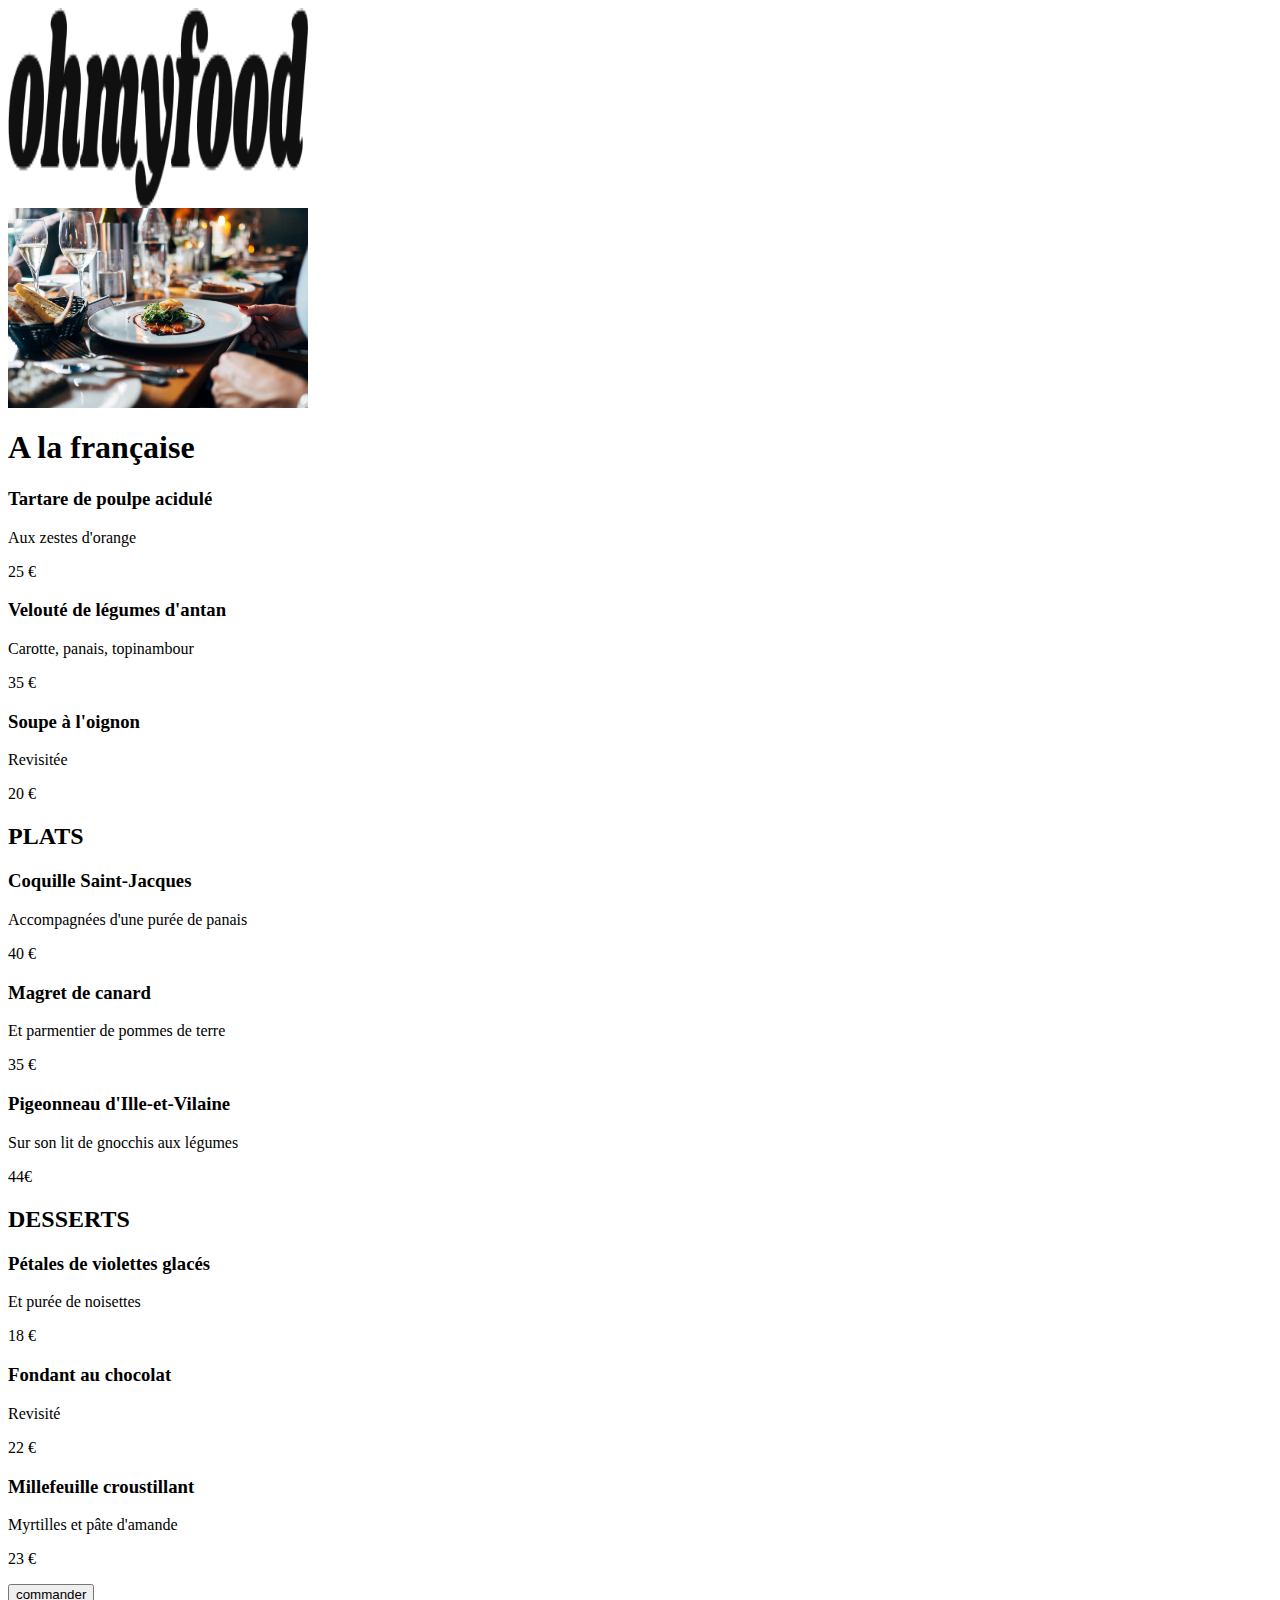
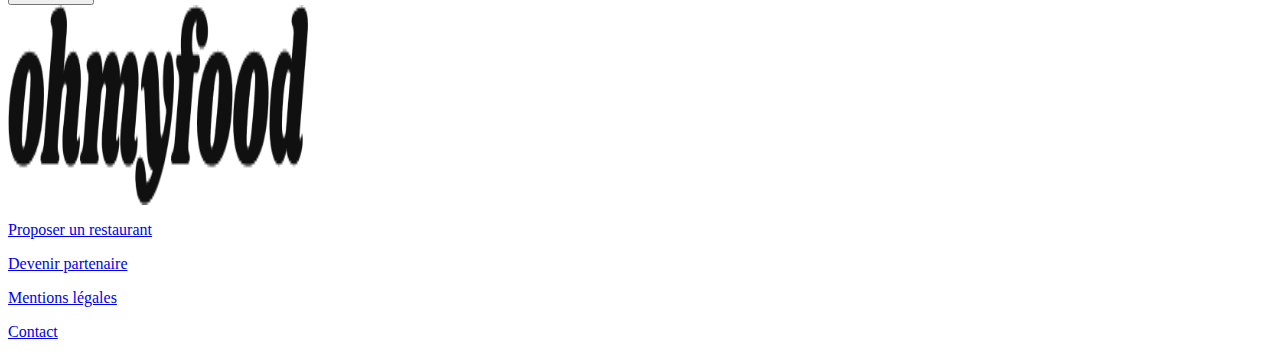
==== alafrancaise.html @ e3f1660a "first commit" ====
<html lang="fr">
    <head>
        <meta charset="utf-8">
        <title>ohmyfood</title>
        <link rel="preconnect" href="https://fonts.googleapis.com">
        <link rel="preconnect" href="https://fonts.gstatic.com" crossorigin>
        <link href="https://fonts.googleapis.com/css2?family=Roboto:ital,wght@0,100..900;1,100..900&display=swap" rel="stylesheet">
        <link rel="preconnect" href="https://fonts.googleapis.com">
        <link rel="preconnect" href="https://fonts.gstatic.com" crossorigin>
        <link href="https://fonts.googleapis.com/css2?family=Roboto:ital,wght@0,100..900;1,100..900&family=Shrikhand&display=swap" rel="stylesheet">
        <link rel="stylesheet" href="https://cdnjs.cloudflare.com/ajax/libs/font-awesome/6.2.1/css/all.min.css"
        integrity="sha512-MV7K8+y+gLIBoVD59lQIYicR65iaqukzvf/nwasF0nqhPay5w/9lJmVM2hMDcnK1OnMGCdVK+iQrJ7lzPJQd1w=="
        crossorigin="anonymous" referrerpolicy="no-referrer">
        <link rel="stylesheet" href="./css/style.css">
    </head>
    <body>
        <header class="header">
            <nav>
                <div class="arrow">
                    <a href="./index.html"><i class="fa-solid fa-arrow-left"></i></a>
                </div>
                <div class="logo">
                    <img src="./images/logo/ohmyfood.png">
                </div>
                <div>
                    <img src="./images/restaurants/jay-wennington-N_Y88TWmGwA-unsplash.jpg">
                </div>
            </nav>
        </header>
        <main class="a-la-francaise">
            <h1>A la française <i class="fa-regular fa-heart"></i></h1>
            <section class="entrees">
                <article class="card">
                    <div class="card-content">
                        <h3 class="card-title">Tartare de poulpe acidulé</h3>
                        <p>Aux zestes d'orange</p>
                    </div>
                    <div class="price">
                        <p>25 €</p>
                    </div>
                </article>
                <article class="card">
                    <div class="card-content">
                        <h3 class="card-title">Velouté de légumes d'antan</h3>
                        <p>Carotte, panais, topinambour</p>
                    </div>
                    <div class="price">
                        <p>35 €</p>
                    </div>
                </article>
                <article class="card">
                    <div class="card-content">
                        <h3 class="card-title">Soupe à l'oignon</h3>
                        <p>Revisitée</p>
                    </div>
                    <div class="price">
                        <p>20 €</p>
                    </div>
                </article>
            </section>
            <section class="plats">
                <h2>PLATS</h2>
                <article class="card">
                    <div class="card-content">
                        <h3 class="card-title">Coquille Saint-Jacques</h3>
                        <p>Accompagnées d'une purée de panais</p>
                    </div>
                    <div class="price">
                        <p>40 €</p>
                    </div>
                </article>
                <article class="card">
                    <div class="card-content">
                        <h3 class="card-title">Magret de canard</h3>
                        <p>Et parmentier de pommes de terre</p>
                    </div>
                    <div class="price">
                        <p>35 €</p>
                    </div>
                </article>
                <article class="card">
                    <div class="card-content">
                        <h3 class="card-title">Pigeonneau d'Ille-et-Vilaine</h3>
                        <p>Sur son lit de gnocchis aux légumes</p>
                    </div>
                    <div class="price">
                        <p>44€</p>
                    </div>
                </article>
            </section>
            <section class="desserts">
                <h2>DESSERTS</h2>
                <article class="card">
                    <div class="card-content">
                        <h3 class="card-title">Pétales de violettes glacés</h3>
                        <p>Et purée de noisettes</p>
                    </div>
                    <div class="price">
                        <p>18 €</p>
                    </div>
                </article>
                <article class="card">
                    <div class="card-content">
                        <h3 class="card-title">Fondant au chocolat</h3>
                        <p>Revisité</p>
                    </div>
                    <div class="price">
                        <p>22 €</p>
                    </div>
                </article>
                <article class="card">
                    <div class="card-content">
                        <h3 class="card-title">Millefeuille croustillant</h3>
                        <p>Myrtilles et pâte d'amande</p>
                    </div>
                    <div class="price">
                        <p>23 €</p>
                    </div>
                </article>
            </section>
        <button class="commander">commander</button>
    </main>
    <footer>
        <div class="logo">
            <img src="./images/logo/ohmyfood.png" alt="logo ohmyfood">
        </div>
        <div class="direction">
            <p><a href="#"><i class="fa-solid fa-utensils"></i>Proposer un restaurant</a></p>
            <p><a href="#"><i class="fa-solid fa-handshake-angle"></i>Devenir partenaire</a></p>
            <p><a href="#">Mentions légales</a></p>
            <p><a href="#">Contact</a></p>
        </div>
    </footer>
</body>
</html>
---- css/style.css ----
:root {
    --main-bg-color: #F3F3F3;
    --main-linear-color: linear-gradient(#FF79DA #9356DC);
    --main-green-color: #99E2D0;
    --main-purple-color: #9356DC;
    --main-green-font: #008766;
}

.card img{
    width: 150px;
    height: 150px;
}

img {
    width: 300px;
    height: 200px;
}
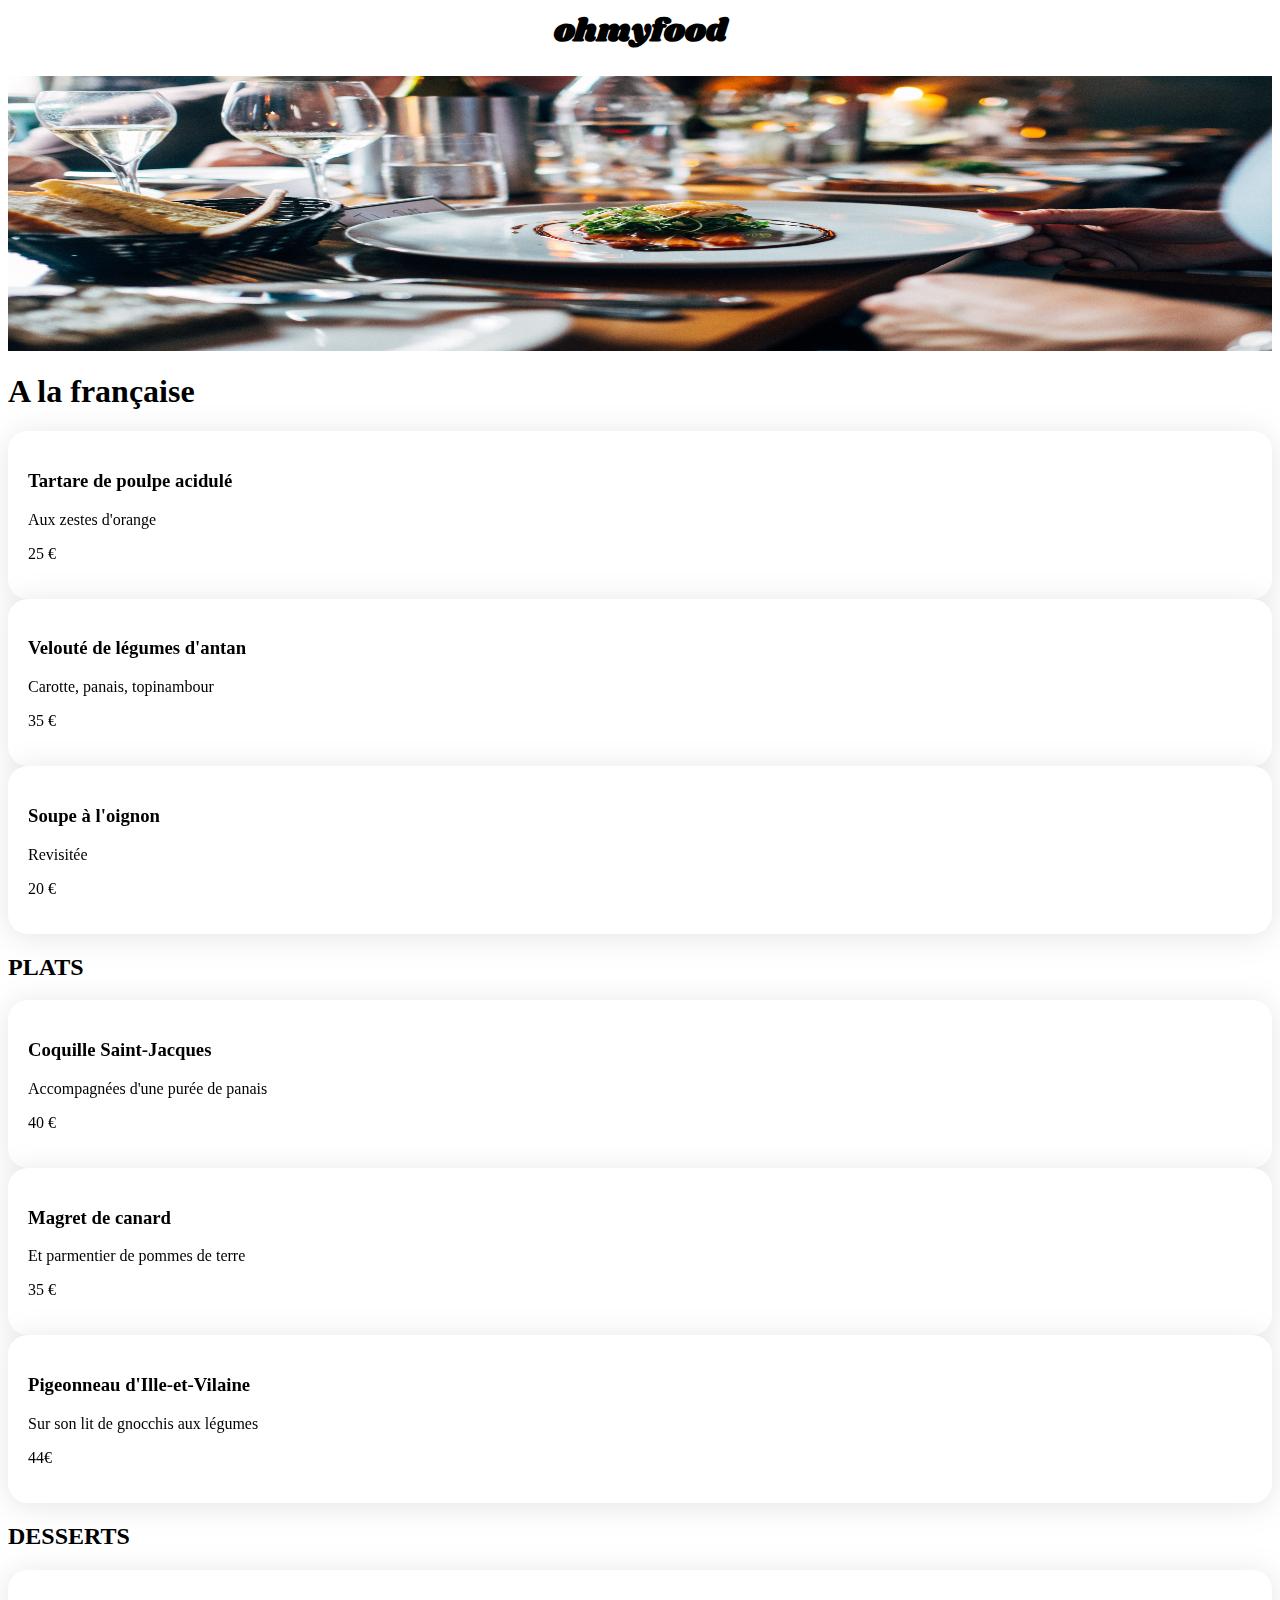
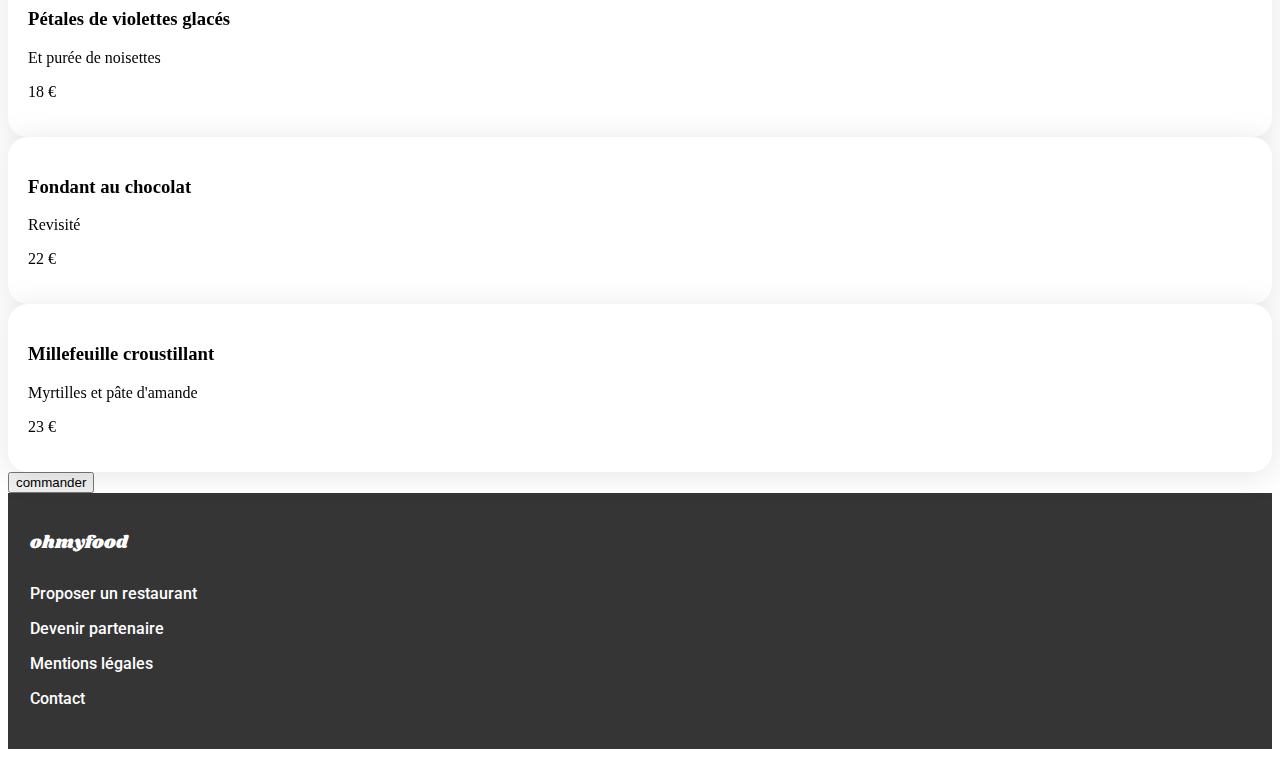
==== commit bb627db0: "ajoute page html et suite scss" ====
--- a/alafrancaise.html
+++ b/alafrancaise.html
@@ -11,7 +11,7 @@
         <link rel="stylesheet" href="https://cdnjs.cloudflare.com/ajax/libs/font-awesome/6.2.1/css/all.min.css"
         integrity="sha512-MV7K8+y+gLIBoVD59lQIYicR65iaqukzvf/nwasF0nqhPay5w/9lJmVM2hMDcnK1OnMGCdVK+iQrJ7lzPJQd1w=="
         crossorigin="anonymous" referrerpolicy="no-referrer">
-        <link rel="stylesheet" href="./css/style.css">
+        <link rel="stylesheet" href="./scss/style.css" type="text/css">
     </head>
     <body>
         <header class="header">
@@ -20,14 +20,14 @@
                     <a href="./index.html"><i class="fa-solid fa-arrow-left"></i></a>
                 </div>
                 <div class="logo">
-                    <img src="./images/logo/ohmyfood.png">
+                    <h1 class="header-title">ohmyfood</h1>
                 </div>
                 <div>
                     <img src="./images/restaurants/jay-wennington-N_Y88TWmGwA-unsplash.jpg">
                 </div>
             </nav>
         </header>
-        <main class="a-la-francaise">
+        <main class="a-la-francaise restaurant-card">
             <h1>A la française <i class="fa-regular fa-heart"></i></h1>
             <section class="entrees">
                 <article class="card">
@@ -120,9 +120,9 @@
             </section>
         <button class="commander">commander</button>
     </main>
-    <footer>
-        <div class="logo">
-            <img src="./images/logo/ohmyfood.png" alt="logo ohmyfood">
+    <footer class="footer">
+        <div>
+            <h1 class="footer-title">ohmyfood</h1>
         </div>
         <div class="direction">
             <p><a href="#"><i class="fa-solid fa-utensils"></i>Proposer un restaurant</a></p>
--- a/scss/style.css
+++ b/scss/style.css
@@ -0,0 +1,178 @@
+.btn {
+  padding: 0px 15px 0px 5px;
+  height: 50px;
+  border: none;
+  border-radius: 25px;
+  background: linear-gradient(to bottom, #FF79DA, #9356DC);
+  color: #FFFFFF;
+  font-size: 16px;
+  font-family: "roboto", sans-serif;
+  filter: drop-shadow(0px 3px 15px rgba(0, 0, 0, 0.1));
+  display: flex;
+  justify-content: center;
+  align-items: center;
+}
+
+.footer {
+  background-color: #353535;
+  color: #FFFFFF;
+  display: flex;
+  flex-direction: column;
+  justify-content: center;
+  padding: 25px 22px 25px 22px;
+  font-size: 16px;
+  font-weight: 500;
+  font-family: "roboto";
+}
+.footer .footer-title {
+  font-family: "Shrikhand", serif;
+  font-size: 18px;
+  font-weight: 400;
+}
+.footer a {
+  color: inherit;
+  text-decoration: none;
+}
+.footer .fa-solid {
+  color: #FFFFFF;
+}
+
+.header .header-title {
+  font-family: "Shrikhand", serif;
+  display: flex;
+  justify-content: center;
+  align-items: center;
+}
+.header .nav {
+  background-color: #F6F6F6;
+}
+.header .search {
+  border: none;
+}
+.header .fa-solid {
+  color: black;
+}
+
+.restaurant {
+  background-color: #F6F6F6;
+  display: flex;
+  flex-direction: column;
+  justify-content: space-between;
+  padding: 10px;
+  gap: 18px;
+}
+.restaurant .restaurant-card {
+  background-color: #F6F6F6;
+  border-radius: 20px;
+}
+.restaurant .card {
+  display: flex;
+  flex-direction: column;
+  font-family: "roboto", sans-serif;
+  background-color: #FFFFFF;
+  border-radius: 25px;
+  padding: 0px;
+}
+.restaurant .card img {
+  -o-object-fit: cover;
+     object-fit: cover;
+  width: 100%;
+  height: 174px;
+  border-radius: 20px 20px 0px 0px;
+}
+.restaurant .card .card-content {
+  display: flex;
+  flex-direction: column;
+  justify-content: space-between;
+  align-items: flex-start;
+  padding: 10px;
+}
+.restaurant .card .h3 {
+  font-size: 18px;
+  font-weight: 700;
+}
+.restaurant .card .p {
+  font-size: 17px;
+  font-weight: 300;
+}
+
+.presentation {
+  display: flex;
+  flex-direction: column;
+  justify-content: center;
+  align-items: center;
+  font-family: "roboto", sans-serif;
+  text-align: center;
+  background-color: #F6F6F6;
+  padding-bottom: 27px;
+}
+.presentation p {
+  font-size: 18px;
+}
+.presentation .btn {
+  display: flex;
+  flex-wrap: nowrap;
+  justify-content: center;
+  align-items: center;
+}
+
+.fonctionnement {
+  display: flex;
+  flex-direction: column;
+  font-family: "roboto", sans-serif;
+  font-weight: 500;
+}
+
+.info {
+  display: flex;
+  justify-content: space-between;
+}
+
+ol {
+  display: flex;
+  flex-direction: column;
+  justify-content: space-between;
+  gap: 15px;
+}
+
+li, .card {
+  filter: drop-shadow(0px 3px 15px rgba(0, 0, 0, 0.1));
+  padding: 20px;
+}
+
+.btn {
+  display: flex;
+  flex-wrap: nowrap;
+  justify-content: center;
+  align-items: center;
+}
+
+.fa-solid {
+  color: #9356DC;
+}
+
+nav img {
+  width: 100%;
+  height: 275px;
+}
+
+* {
+  box-sizing: border-box;
+}
+
+.card-info {
+  background-color: #FFFFFF;
+  border-radius: 20px;
+  filter: drop-shadow(0px 3px 15px rgba(0, 0, 0, 0.1));
+}
+
+.card {
+  background-color: #FFFFFF;
+  border-radius: 20px;
+}
+
+.homepage-title {
+  font-family: "roboto", sans-serif;
+  font-size: 24px;
+  font-weight: 700;
+}/*# sourceMappingURL=style.css.map */